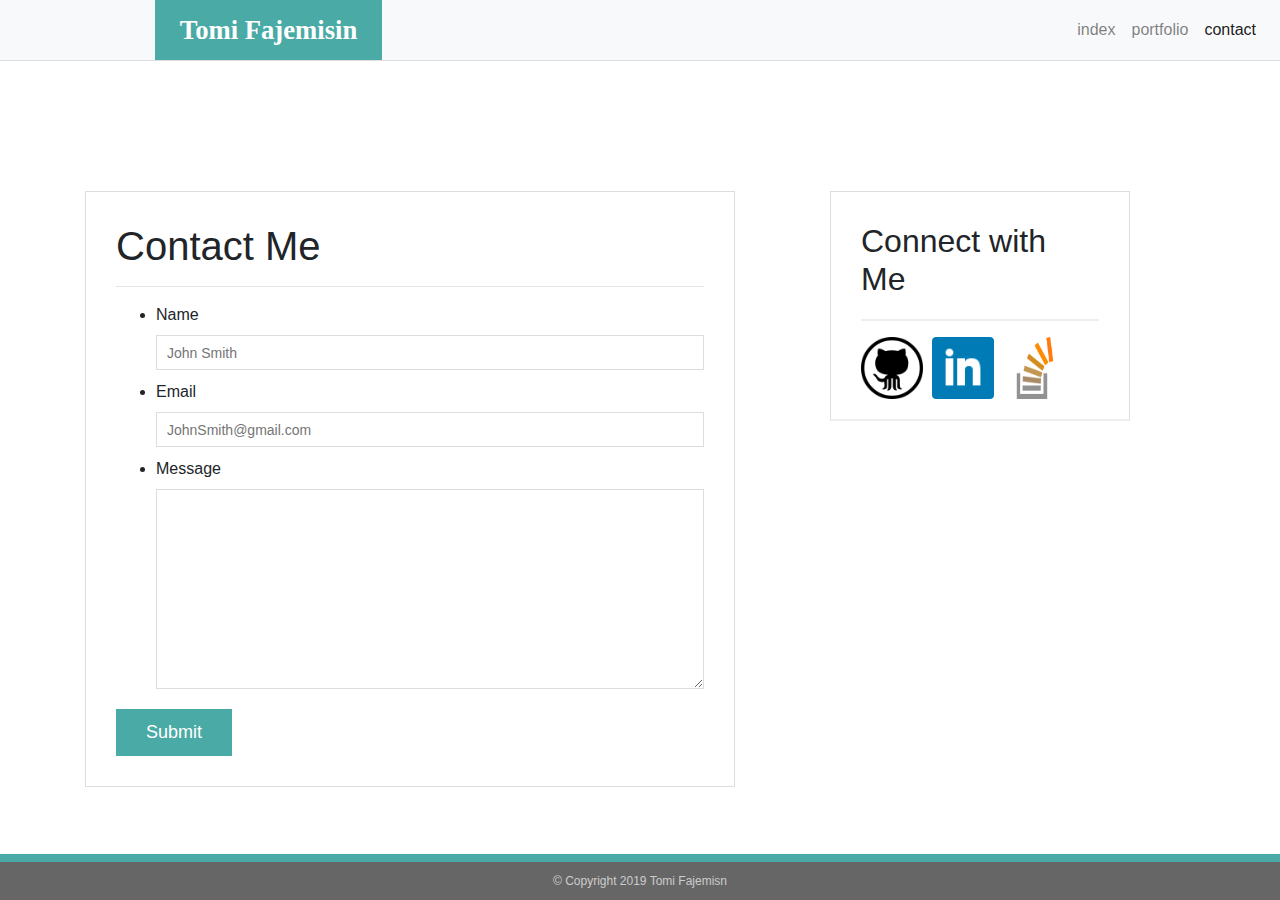
==== contact.html @ 277cd479 "Index, contact, portfolio relativley complete" ====
<!doctype html>
<html lang="en">
  <head>
    
    <meta charset="utf-8">
    <meta name="viewport" content="width=device-width, initial-scale=1, shrink-to-fit=no">

   
    <link rel="stylesheet" type="text/css" href="assets/css/styles.css">
    <link rel="stylesheet" href="https://maxcdn.bootstrapcdn.com/bootstrap/4.0.0/css/bootstrap.min.css" integrity="sha384-Gn5384xqQ1aoWXA+058RXPxPg6fy4IWvTNh0E263XmFcJlSAwiGgFAW/dAiS6JXm" crossorigin="anonymous">



    <script src="https://code.jquery.com/jquery-3.2.1.slim.min.js" integrity="sha384-KJ3o2DKtIkvYIK3UENzmM7KCkRr/rE9/Qpg6aAZGJwFDMVNA/GpGFF93hXpG5KkN" crossorigin="anonymous"></script>
    <script src="https://cdnjs.cloudflare.com/ajax/libs/popper.js/1.12.9/umd/popper.min.js" integrity="sha384-ApNbgh9B+Y1QKtv3Rn7W3mgPxhU9K/ScQsAP7hUibX39j7fakFPskvXusvfa0b4Q" crossorigin="anonymous"></script>
    <script src="https://maxcdn.bootstrapcdn.com/bootstrap/4.0.0/js/bootstrap.min.js" integrity="sha384-JZR6Spejh4U02d8jOt6vLEHfe/JQGiRRSQQxSfFWpi1MquVdAyjUar5+76PVCmYl" crossorigin="anonymous"></script>
    <title>About me</title>
</head>
<body>

<nav class="navbar navbar-expand-lg navbar-light bg-light">
    <span class="logo" href="#">Tomi Fajemisin</span>
    <button class="navbar-toggler" type="button" data-toggle="collapse" data-target="#navbarNavAltMarkup" aria-controls="navbarNavAltMarkup" aria-expanded="false" aria-label="Toggle navigation">
    <span class="navbar-toggler-icon"></span>
    </button>
        <div class="collapse navbar-collapse justify-content-end" id="navbarNavAltMarkup">
            <div class="navbar-nav">
                <a class="nav-item nav-link" href="index.html">index <span class="sr-only">(current)</span></a>
                <a class="nav-item nav-link" href="portfolio.html">portfolio</a>
                <a class="nav-item nav-link active" href="contact.html">contact</a>
            </div>
        </div>
</nav>
                
<div id="main-container" class="container">
    <div class="row">
        <div class="col-xs-8 col-sm-8">
            <section class="main-section">
                <h1>Contact Me</h1>
                 <hr>           
            <form id="contact-form">
                    <ul>
                        <li>
                            <label for="name">Name</label>
                            <input type="text" name="name" id="name" placeholder="John Smith" required="required">
                        </li>
                        <li>
                            <label for="email">Email</label>
                            <input type="text" name="email" id="email" placeholder="JohnSmith@gmail.com" required="required">
                        </li>
                        <li>
                        <label for="message">Message</label>
                            <textarea id="message" name="message" required="required"></textarea>
                        </li>
                     </ul>
                     <input type="submit" name="submit">
                </form>
    
                            
            </section>
        </div>
<div class="col-xs-4 col-sm-4">
    <div class="row">
        <section class="sidebar">
            <div id="connect"> 
                <h2>Connect with Me</h2>
                    
                <img src="assets/images/github.png" class="social" alt="Github">
                <img src="assets/images/linked-in.png" class="social" alt="LinkedIn">
                <img src="assets/images/stackover_flow.png" class="social" alt="Stackovverflow">
            </div>
        </div>
    </div>
        </section>
    </div>

    <footer class="footer fixed-bottom">
        <div class="container col-xs-12 col-sm-12">
            &copy; Copyright 2019 Tomi Fajemisn
        </div>
    </footer>
                    </div>
                </div>
            </div>
    </body>
</html>
---- assets/css/styles.css ----
body {
    background-color: #a1cfce;
    font-family: Arial, Helvetica, sans-serif;
    color: #777777;
}

nav.navbar {
    padding-top: 0;
    padding-bottom: 0;
    padding-left: 0px;
    border-bottom: 1px solid #dfdfdf;
}

nav.navbar-nav {
    float:right;
    
}

.navbarNavAltMarkup {
    float:right;    
}



.logo{
    background-color: #4aaaa5;
    color: #fff;
    font-size: 25px;
    height: 100%;
    margin-left: 12.25%;
    padding-top: 10px;
    padding-bottom: 10px;
    padding-left: 25px;
    padding-right: 25px;
    font-family: Georgia, 'Times New Roman', Times, serif;
    font-size: 20pt;
    font-weight: bold;
}

#main-container {
    padding-top: 130px;

}

.main-section {
    background: #fff;
    padding: 30px;
    margin: 0 0 40px 0;
    width: 100%;
    max-width: 650px;
    float: left;
    border: 1px solid #ddd;
   
}

.auth-image {
    width: 200px;
    height: auto;
    margin-top: 10px;
    float: left;
    margin-right: 25px;
}

.sidebar {
    background: #fff;
    padding: 30px;
    width: 300px;
    max-width: 300px;
    float: right;
    border: 1px solid #ddd;
    margin-bottom: 20px;
}

h3, .sidebar, h2 {
    border-bottom: 2px solid #eee;
    padding-bottom: 20px;
    margin-bottom: 15px;
    line-height: 22px;
}

.social {
    width: 62px;
    height: 62px;
    margin-top: 8px;
    margin-right: 5px;
}

.social:last-child {
    margin-right: 0;
}

footer {
    background: #666;
    color: #fff;
    padding: 10px 0;
    clear:both;
    border-top: 8px solid #4aaaa5;
    color: #ccc;
    font-size: 12px;
    text-align: center;     
 }

 /*contact*/

#contact-form ul {
    margin-bottom: 20px;
}

#contact-form li {
    margin-bottom: 10px;
}

label,
input[type=text],
input[type=email],
textarea {
    display: block;
    width: 100%;
}

input[type=text],
input[type=email],
textarea {
    height: 35px;
    border: 1px solid #ddd;
    padding: 0 10px;
    font-size: 14px;
}

textarea {
    height: 200px;
}

input[type=submit] {
    background: #4aaaa5;
    border: 0 none;
    color: #fff;
    font-size: 18px;
    padding: 10px 30px;
    cursor: pointer;
}
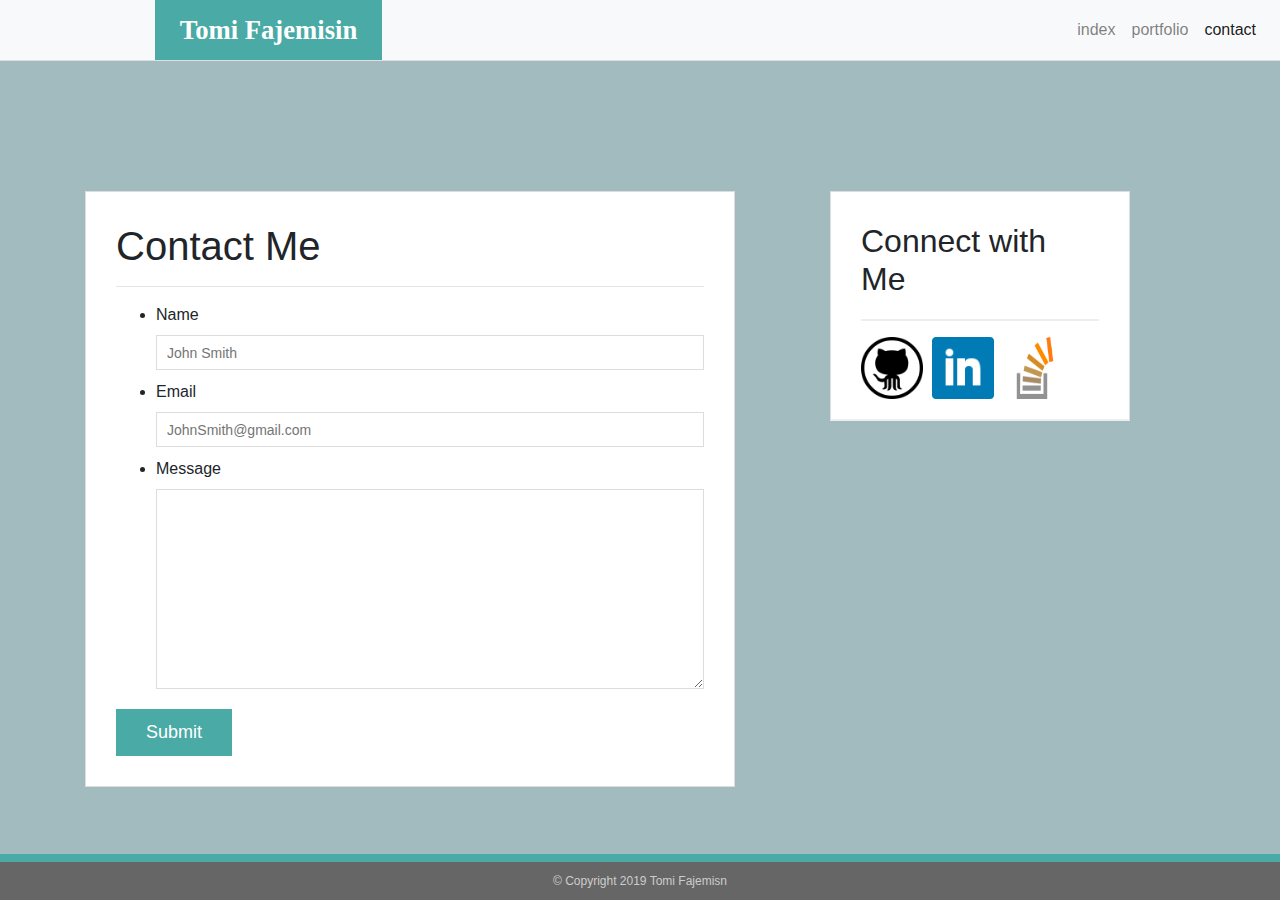
==== commit 65d31e73: "latest commit" ====
--- a/contact.html
+++ b/contact.html
@@ -31,6 +31,8 @@
             </div>
         </div>
 </nav>
+
+<body style="background-color:rgb(162, 187, 190);"></body>
                 
 <div id="main-container" class="container">
     <div class="row">
--- a/assets/css/styles.css
+++ b/assets/css/styles.css
@@ -1,7 +1,42 @@
 body {
-    background-color: #a1cfce;
+    background-color: #51b3af;
+    font-size: 18px;
+    line-height: 34px;
     font-family: Arial, Helvetica, sans-serif;
-    color: #777777;
+    color: #777;
+}
+
+.container {
+    width:100%;
+    max-width: 960px;
+    margin: 0 auto;
+    clear: both;
+}
+
+h1, h2, h3, p {
+    margin-bottom: 20px;
+}
+p:last-child {
+    margin-bottom:0;
+}
+
+#h1, h2, h3 {
+    font-family: Georgia, 'Times New Roman', Times, serif;
+    font-weight: 700;
+    color: #4aaaa5;
+}
+
+#h1 {
+    font-size:30px;
+    line-height: 49px;
+    border-bottom: 3px solid #ddd;
+    padding-bottom: 20px;
+    color: #4aaaa5;
+}
+
+h2, h3 {
+    font-size: 22px;
+    color: #4aaaa5;
 }
 
 nav.navbar {
